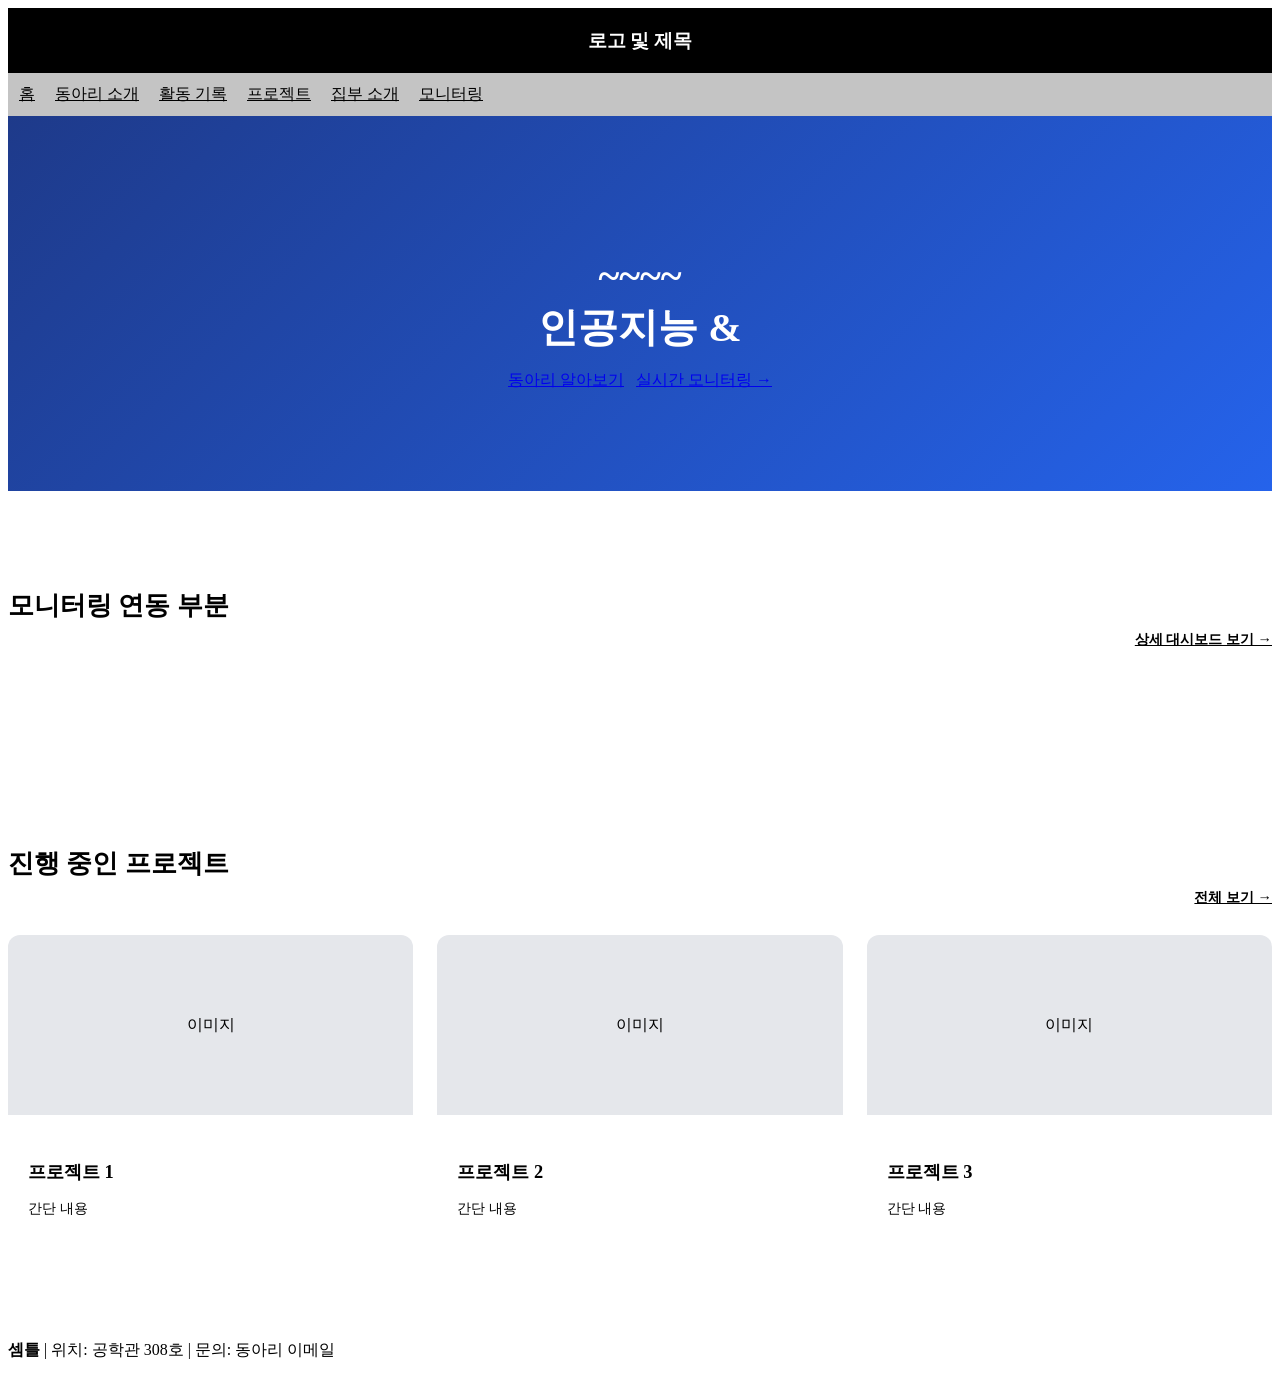
==== index.html @ 61e0ac9c "Refactor HTML files to update stylesheet paths and improve navigation links" ====
<!doctype html>
<html lang="en">
  <head>
    <meta charset="UTF-8" />
    <meta name="viewport" content="width=device-width, initial-scale=1.0" />
    <title>Document</title>
    <link rel="stylesheet" href="/css/index.css" />
  </head>
    <header>
      <h3>로고 및 제목</h3>
    </header>
    <nav class="navbar">
      <a href="/index.html">홈</a>
      <a href="/html/introduce.html">동아리 소개</a>
      <a href="/html/activity.html">활동 기록</a>
      <a href="/html/project.html">프로젝트</a>
      <a href="/html/members.html">집부 소개</a>
      <a href="">모니터링</a>
    </nav>
    <!-- 1구역: 메인 배너 -->
    <main>
    <section class="hero">
      <div class="hero-content">
        <h2>~~~~<br />인공지능 &amp;  </h2>
        <div class="hero-buttons">
          <a href="introduce.html" class="btn btn-primary">동아리 알아보기</a>
          <a href="monitoring.html" class="btn btn-outline">실시간 모니터링 →</a>
        </div>
      </div>
    </section>

    <!-- 2구역: 실시간 IoT 상태 요약 (모니터링 팀 연동 구역) -->
    <section class="section iot-preview">
      <div class="container">
        <div class="section-header">
          <h3>모니터링 연동 부분</h3>
          <a href="monitoring.html" class="more-link">상세 대시보드 보기 →</a>
        <!--  -->
        <!-- </div>
        <div class="status-grid">
          <div class="status-card">
            <span class="label">현재 온도</span>
            <strong class="value" id="temp-value">23.5°C</strong>
            <span class="badge normal">정상</span>
          </div>
          <div class="status-card">
            <span class="label">현재 습도</span>
            <strong class="value" id="humid-value">45%</strong>
            <span class="badge normal">쾌적</span>
          </div>
          <div class="status-card">
            <span class="label">센서 연결 상태</span>
            <strong class="value" id="sensor-status">Online</strong>
            <span class="badge active">수집 중</span>
          </div> -->
        </div>
      </div>
    </section>

    <!-- 3구역: 주요 프로젝트 미리보기 -->
    <section class="section project-preview">
      <div class="container">
        <div class="section-header">
          <h3>진행 중인 프로젝트</h3>
          <a href="project.html" class="more-link">전체 보기 →</a>
        </div>
        <div class="card-grid">
          <article class="card">
            <div class="card-thumb">이미지</div>
            <div class="card-body">
              <h4>프로젝트 1</h4>
              <p>간단 내용</p>
            </div>
          </article>
          <article class="card">
            <div class="card-thumb">이미지</div>
            <div class="card-body">
              <h4>프로젝트 2</h4>
              <p>간단 내용</p>
            </div>
          </article>
          <article class="card">
            <div class="card-thumb">이미지</div>
            <div class="card-body">
              <h4>프로젝트 3</h4>
              <p>간단 내용</p>
            </div>
          </article>
        </div>
      </div>
    </section>
  </main>

  <!-- 4구역: 하단 푸터 -->
  <footer class="site-footer">
    <div class="container">
      <p><strong>셈틀</strong> | 위치: 공학관 308호 | 문의: 동아리 이메일</p>
    </div>
  </footer>
  </body>
</html>
---- css/index.css ----
/* 상단 고정 내용 */

* {
  box-sizing: border-box;
}

header {
  margin: 0;
  padding: 1px;
  text-align: center;
  background-color: black;
  color: white;
}

header h3 {
  text-align: center;
}

.navbar {
  display: flex;
  padding: 1px;
  text-align: center;
  text-justify: center;
  background-color: rgb(196, 196, 196);
  position: sticky;
  top: 0;
}

.navbar a {
  padding: 10px;
  text-align: center;
  color: black;
}

.navbar a:hover {
  color: black;
}

/* 상단 고정 내용 */

/* 메인 배너 */
.hero {
  background: linear-gradient(135deg, #1e3a8a, #2563eb);
  color: #ffffff;
  padding: 100px 20px;
  text-align: center;
}

.hero h2 {
  font-size: 2.5rem;
  line-height: 1.3;
  margin-bottom: 16px;
}

.hero p {
  font-size: 1.1rem;
  opacity: 0.9;
  margin-bottom: 32px;
}

.hero-buttons {
  display: flex;
  justify-content: center;
  gap: 12px;
}

/* 공통 섹션 여백 및 제목 */
.section {
  padding: 72px 0;
}

.section-header {
  display: flex;
  justify-content: space-between;
  align-items: flex-end;
  margin-bottom: 28px;
}

.section-header h3 {
  font-size: 1.6rem;
}

.more-link {
  font-size: 0.9rem;
  color: var(--primary);
  font-weight: 600;
}

/* 2구역: 실시간 IoT 상태 카드 */
.iot-preview {
  background-color: var(--bg-light);
}

.status-grid {
  display: grid;
  grid-template-columns: repeat(3, 1fr);
  gap: 20px;
}

.status-card {
  background-color: #ffffff;
  border: 1px solid var(--border);
  border-radius: 12px;
  padding: 24px;
  display: flex;
  flex-direction: column;
  gap: 8px;
}

.status-card .label {
  font-size: 0.9rem;
  color: var(--text-sub);
}

.status-card .value {
  font-size: 2rem;
  color: var(--text-main);
}

.badge {
  align-self: flex-start;
  font-size: 0.75rem;
  font-weight: 600;
  padding: 4px 10px;
  border-radius: 999px;
}

.badge.normal {
  background-color: #dcfce7;
  color: #166534;
}

.badge.active {
  background-color: #dbeafe;
  color: #1e40af;
}

/* 3구역: 프로젝트 카드 */
.card-grid {
  display: grid;
  grid-template-columns: repeat(3, 1fr);
  gap: 24px;
}

.card {
  border: 1px solid var(--border);
  border-radius: 12px;
  overflow: hidden;
  background-color: #ffffff;
  transition: transform 0.2s, box-shadow 0.2s;
}

.card:hover {
  transform: translateY(-4px);
  box-shadow: 0 10px 20px rgba(0, 0, 0, 0.08);
}

.card-thumb {
  height: 180px;
  background-color: #e5e7eb;
  display: flex;
  align-items: center;
  justify-content: center;
  color: var(--text-sub);
}

.card-body {
  padding: 20px;
}

.card-body h4 {
  font-size: 1.15rem;
  margin-bottom: 8px;
}

.card-body p {
  font-size: 0.9rem;
  color: var(--text-sub);
}

/* 모바일 반응형 (화면 너비 768px 이하) */
@media (max-width: 768px) {
  .status-grid,
  .card-grid {
    grid-template-columns: 1fr;
  }

  .hero h2 {
    font-size: 1.8rem;
  }
}
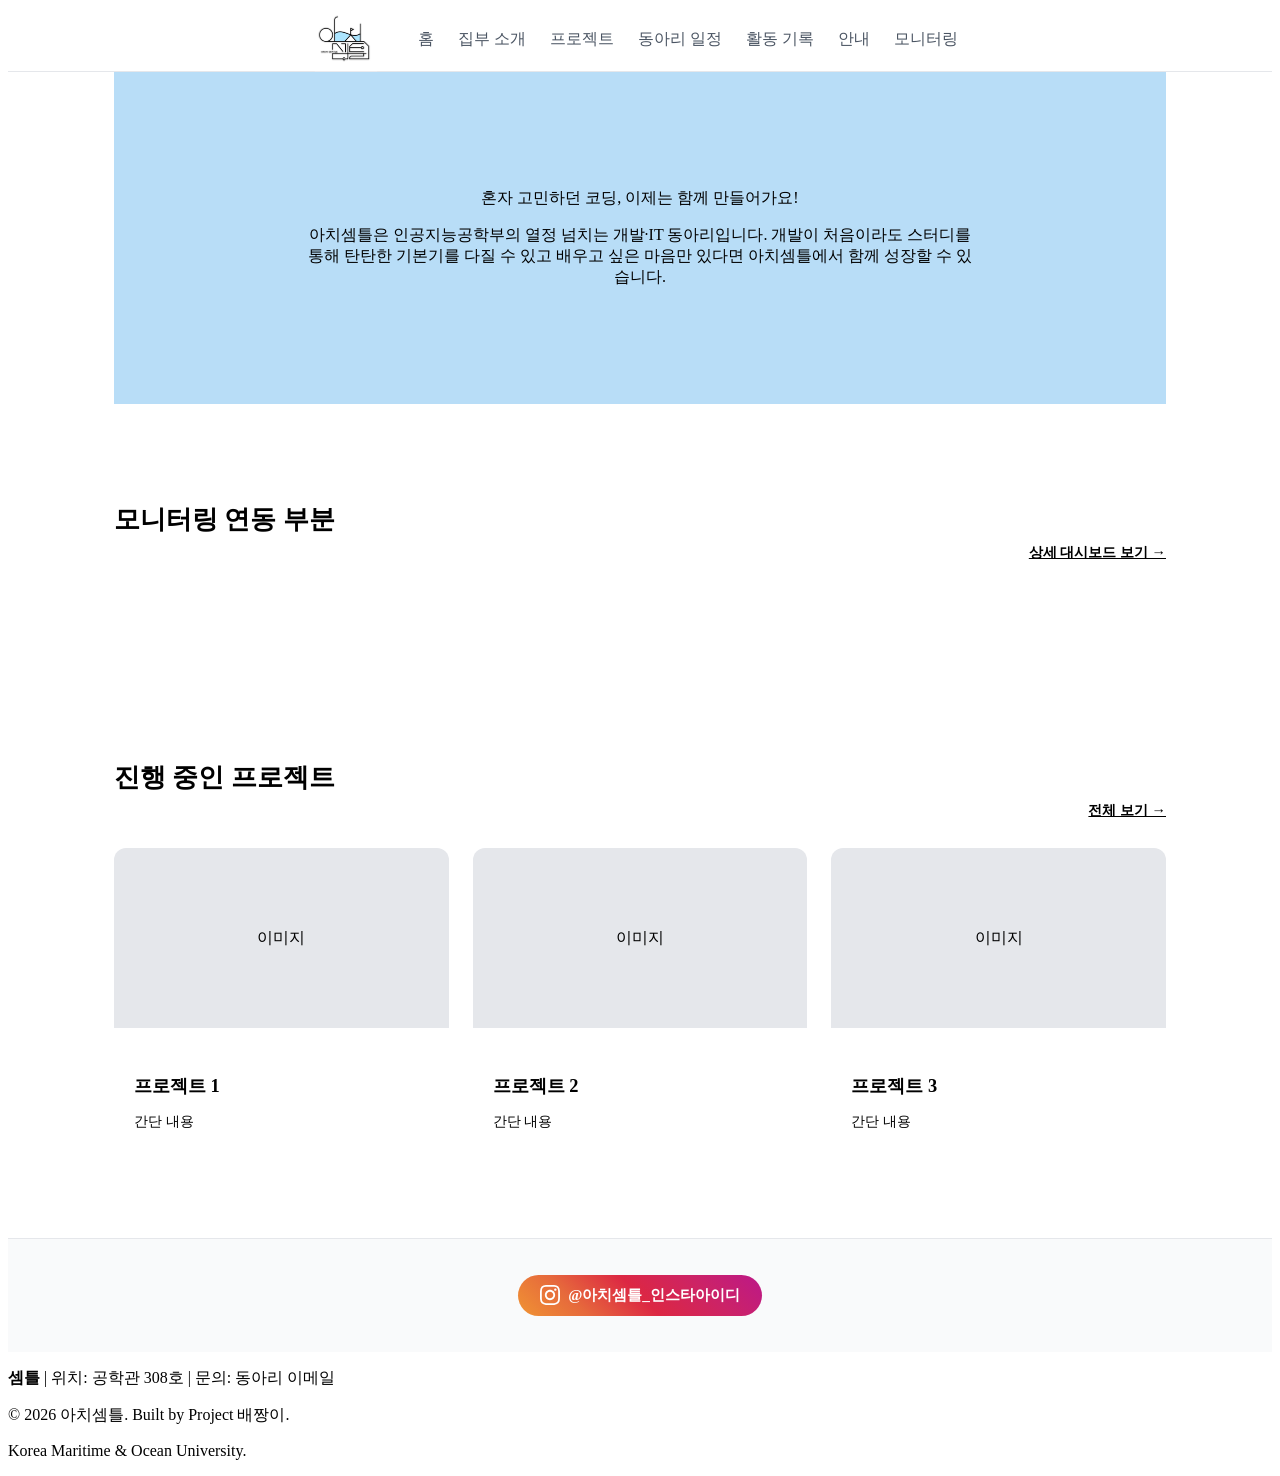
==== commit bf066640: "Refactor code structure and remove redundant sections for improved readability and maintainability" ====
--- a/index.html
+++ b/index.html
@@ -4,98 +4,114 @@
     <meta charset="UTF-8" />
     <meta name="viewport" content="width=device-width, initial-scale=1.0" />
     <title>Document</title>
-    <link rel="stylesheet" href="/css/index.css" />
+    <link rel="stylesheet" href="./css/index.css" />
   </head>
-    <header>
-      <h3>로고 및 제목</h3>
+  <body>
+    <!-- 상단 고정 navbar -->
+    <header class="site-header">
+      <h3 class="logo">
+        <a href="/index.html"
+          ><img src="/img/셈틀로고.png" alt="동아리로고"
+        /></a>
+      </h3>
+      <nav class="navbar">
+        <a href="/index.html">홈</a>
+        <a href="/html/members.html">집부 소개</a>
+        <a href="/html/project.html">프로젝트</a>
+        <a href="/html/schedule.html">동아리 일정</a>
+        <a href="/html/activity.html">활동 기록</a>
+        <a href="/html/contact.html">안내</a>
+        <a href="">모니터링</a>
+      </nav>
     </header>
-    <nav class="navbar">
-      <a href="/index.html">홈</a>
-      <a href="/html/introduce.html">동아리 소개</a>
-      <a href="/html/activity.html">활동 기록</a>
-      <a href="/html/project.html">프로젝트</a>
-      <a href="/html/members.html">집부 소개</a>
-      <a href="">모니터링</a>
-    </nav>
+
     <!-- 1구역: 메인 배너 -->
     <main>
-    <section class="hero">
-      <div class="hero-content">
-        <h2>~~~~<br />인공지능 &amp;  </h2>
-        <div class="hero-buttons">
-          <a href="introduce.html" class="btn btn-primary">동아리 알아보기</a>
-          <a href="monitoring.html" class="btn btn-outline">실시간 모니터링 →</a>
+      <section class="introduce">
+        <div class="intro-content">
+          <p>혼자 고민하던 코딩, 이제는 함께 만들어가요!</p>
+          <p>
+            아치셈틀은 인공지능공학부의 열정 넘치는 개발·IT 동아리입니다. 개발이
+            처음이라도 스터디를 통해 탄탄한 기본기를 다질 수 있고 배우고 싶은
+            마음만 있다면 아치셈틀에서 함께 성장할 수 있습니다.
+          </p>
         </div>
-      </div>
+      </section>
+
+      <!-- 2구역: 실시간 IoT 상태 요약 (모니터링 팀 연동 구역) -->
+      <section class="section iot-preview">
+        <div class="container">
+          <div class="section-header">
+            <h3>모니터링 연동 부분</h3>
+            <a href="monitoring.html" class="more-link">상세 대시보드 보기 →</a>
+          </div>
+        </div>
+      </section>
+
+      <!-- 3구역: 주요 프로젝트 미리보기 -->
+      <section class="section project-preview">
+        <div class="container">
+          <div class="section-header">
+            <h3>진행 중인 프로젝트</h3>
+            <a href="project.html" class="more-link">전체 보기 →</a>
+          </div>
+          <div class="card-grid">
+            <article class="card">
+              <div class="card-thumb">이미지</div>
+              <div class="card-body">
+                <h4>프로젝트 1</h4>
+                <p>간단 내용</p>
+              </div>
+            </article>
+            <article class="card">
+              <div class="card-thumb">이미지</div>
+              <div class="card-body">
+                <h4>프로젝트 2</h4>
+                <p>간단 내용</p>
+              </div>
+            </article>
+            <article class="card">
+              <div class="card-thumb">이미지</div>
+              <div class="card-body">
+                <h4>프로젝트 3</h4>
+                <p>간단 내용</p>
+              </div>
+            </article>
+          </div>
+        </div>
+      </section>
+    </main>
+
+    <!-- 푸터 바로 위: 동아리 인스타그램 연결 영역 -->
+    <section class="insta-banner">
+      <a
+        href="https://www.instagram.com/_ssuy_ad_arch_semtle?dmpr=ZHFlcDl1ZHdhcHl1"
+        target="_blank"
+        rel="noopener noreferrer"
+        class="insta-btn"
+      >
+        <svg
+          viewBox="0 0 24 24"
+          width="20"
+          height="20"
+          fill="currentColor"
+          aria-hidden="true"
+        >
+          <path
+            d="M12 2.163c3.204 0 3.584.012 4.85.07 3.252.148 4.771 1.691 4.919 4.919.058 1.265.069 1.645.069 4.849 0 3.205-.012 3.584-.069 4.849-.149 3.225-1.664 4.771-4.919 4.919-1.266.058-1.644.07-4.85.07-3.204 0-3.584-.012-4.849-.07-3.26-.149-4.771-1.699-4.919-4.92-.058-1.265-.07-1.644-.07-4.849 0-3.204.013-3.583.07-4.849.149-3.227 1.664-4.771 4.919-4.919 1.266-.057 1.645-.069 4.849-.069zm0-2.163c-3.259 0-3.667.014-4.947.072-4.358.2-6.78 2.618-6.98 6.98-.059 1.281-.073 1.689-.073 4.948 0 3.259.014 3.668.072 4.948.2 4.358 2.618 6.78 6.98 6.98 1.281.058 1.689.072 4.948.072 3.259 0 3.668-.014 4.948-.072 4.354-.2 6.782-2.618 6.979-6.98.059-1.28.073-1.689.073-4.948 0-3.259-.014-3.667-.072-4.947-.196-4.354-2.617-6.78-6.979-6.98-1.281-.059-1.69-.073-4.949-.073zm0 5.838c-3.403 0-6.162 2.759-6.162 6.162s2.759 6.163 6.162 6.163 6.162-2.759 6.162-6.163c0-3.403-2.759-6.162-6.162-6.162zm0 10.162c-2.209 0-4-1.79-4-4 0-2.209 1.791-4 4-4s4 1.791 4 4c0 2.21-1.791 4-4 4zm6.406-11.845c-.796 0-1.441.645-1.441 1.44s.645 1.44 1.441 1.44c.795 0 1.439-.645 1.439-1.44s-.644-1.44-1.439-1.44z"
+          />
+        </svg>
+        <span>@아치셈틀_인스타아이디</span>
+      </a>
     </section>
 
-    <!-- 2구역: 실시간 IoT 상태 요약 (모니터링 팀 연동 구역) -->
-    <section class="section iot-preview">
+   <!-- 하단 -->
+    <footer class="site-footer">
       <div class="container">
-        <div class="section-header">
-          <h3>모니터링 연동 부분</h3>
-          <a href="monitoring.html" class="more-link">상세 대시보드 보기 →</a>
-        <!--  -->
-        <!-- </div>
-        <div class="status-grid">
-          <div class="status-card">
-            <span class="label">현재 온도</span>
-            <strong class="value" id="temp-value">23.5°C</strong>
-            <span class="badge normal">정상</span>
-          </div>
-          <div class="status-card">
-            <span class="label">현재 습도</span>
-            <strong class="value" id="humid-value">45%</strong>
-            <span class="badge normal">쾌적</span>
-          </div>
-          <div class="status-card">
-            <span class="label">센서 연결 상태</span>
-            <strong class="value" id="sensor-status">Online</strong>
-            <span class="badge active">수집 중</span>
-          </div> -->
-        </div>
+        <p><strong>셈틀</strong> | 위치: 공학관 308호 | 문의: 동아리 이메일</p>
+        <p>&copy; 2026 아치셈틀. Built by Project 배짱이.</p>
+        <p>Korea Maritime &amp; Ocean University.</p>
       </div>
-    </section>
-
-    <!-- 3구역: 주요 프로젝트 미리보기 -->
-    <section class="section project-preview">
-      <div class="container">
-        <div class="section-header">
-          <h3>진행 중인 프로젝트</h3>
-          <a href="project.html" class="more-link">전체 보기 →</a>
-        </div>
-        <div class="card-grid">
-          <article class="card">
-            <div class="card-thumb">이미지</div>
-            <div class="card-body">
-              <h4>프로젝트 1</h4>
-              <p>간단 내용</p>
-            </div>
-          </article>
-          <article class="card">
-            <div class="card-thumb">이미지</div>
-            <div class="card-body">
-              <h4>프로젝트 2</h4>
-              <p>간단 내용</p>
-            </div>
-          </article>
-          <article class="card">
-            <div class="card-thumb">이미지</div>
-            <div class="card-body">
-              <h4>프로젝트 3</h4>
-              <p>간단 내용</p>
-            </div>
-          </article>
-        </div>
-      </div>
-    </section>
-  </main>
-
-  <!-- 4구역: 하단 푸터 -->
-  <footer class="site-footer">
-    <div class="container">
-      <p><strong>셈틀</strong> | 위치: 공학관 308호 | 문의: 동아리 이메일</p>
-    </div>
-  </footer>
+    </footer>
   </body>
 </html>
--- a/css/index.css
+++ b/css/index.css
@@ -4,52 +4,77 @@
   box-sizing: border-box;
 }
 
-header {
-  margin: 0;
-  padding: 1px;
-  text-align: center;
-  background-color: black;
-  color: white;
-}
-
-header h3 {
-  text-align: center;
-}
-
-.navbar {
-  display: flex;
-  padding: 1px;
-  text-align: center;
-  text-justify: center;
-  background-color: rgb(196, 196, 196);
+.site-header {
   position: sticky;
   top: 0;
+  z-index: 100;
+  background-color: #ffffff;
+  border-bottom: 1px solid #e5e7eb;
+
+  height: 64px; /* 1. navbar 전체 높이를 고정 */
+  padding: 0 40px; /* 2. 위아래 padding을 0으로 줄여 로고 공간 확보 */
+  display: flex;
+  justify-content: center;
+  align-items: center;
+  gap: 48px; /* 로고와 첫 번째 메뉴 사이 간격 확보 */
+}
+
+.site-header .logo {
+  margin: 0;
+  line-height: 1;
+}
+
+.site-header .logo a {
+  display: flex;
+  align-items: center;
+  gap: 12px; /* 로고가 커지면서 글자와 너무 가까워지면 이 값을 늘리세요 */
+  text-decoration: none;
+  color: #111827;
+}
+
+.site-header .logo img {
+  height: 48px; /* 3. 헤더 높이(64px) 안에서 최대한 키움 */
+  width: auto;
+  display: block;
+  transform: scale(1.3);
+}
+
+.navbar {
+  display: flex;
+  gap: 24px; /* 메뉴 항목 사이 간격 */
 }
 
 .navbar a {
-  padding: 10px;
-  text-align: center;
-  color: black;
+  text-decoration: none;
+  color: #4b5563;
+  font-weight: 500;
+  transition: color 0.2s;
 }
 
 .navbar a:hover {
-  color: black;
-}
-
-/* 상단 고정 내용 */
+  color: #0b5394;
+}
+
+/* ㅡㅡㅡㅡㅡㅡㅡㅡㅡㅡㅡㅡㅡㅡㅡ */
+
+main {
+  max-width: 1100px;
+  margin: 0 auto;
+  padding: 0 24px;
+}
 
 /* 메인 배너 */
-.hero {
-  background: linear-gradient(135deg, #1e3a8a, #2563eb);
-  color: #ffffff;
+.introduce {
+  background-color: rgb(184,221,247);
   padding: 100px 20px;
   text-align: center;
 }
 
-.hero h2 {
-  font-size: 2.5rem;
-  line-height: 1.3;
-  margin-bottom: 16px;
+.intro-content {
+  font-size: 16px;
+  max-width: 720px;
+  margin: 0 auto;
+  padding: 0 24px;
 }
 
 .hero p {
@@ -147,7 +172,9 @@
   border-radius: 12px;
   overflow: hidden;
   background-color: #ffffff;
-  transition: transform 0.2s, box-shadow 0.2s;
+  transition:
+    transform 0.2s,
+    box-shadow 0.2s;
 }
 
 .card:hover {
@@ -176,6 +203,33 @@
 .card-body p {
   font-size: 0.9rem;
   color: var(--text-sub);
+}
+
+/* 인스타그램 배너 */
+.insta-banner {
+  border-top: 1px solid #e5e7eb;
+  background-color: #f9fafb;
+  padding: 36px 20px;
+  text-align: center;
+}
+
+.insta-btn {
+  display: inline-flex;
+  align-items: center;
+  gap: 8px;
+  padding: 10px 22px;
+  border-radius: 999px;
+  background: linear-gradient(45deg, #f09433, #e6683c, #dc2743, #cc2366, #bc1888);
+  color: #ffffff;
+  font-size: 0.95rem;
+  font-weight: 600;
+  text-decoration: none;
+  transition: transform 0.2s, opacity 0.2s;
+}
+
+.insta-btn:hover {
+  transform: translateY(-2px);
+  opacity: 0.9;
 }
 
 /* 모바일 반응형 (화면 너비 768px 이하) */
@@ -188,4 +242,4 @@
   .hero h2 {
     font-size: 1.8rem;
   }
-}+}
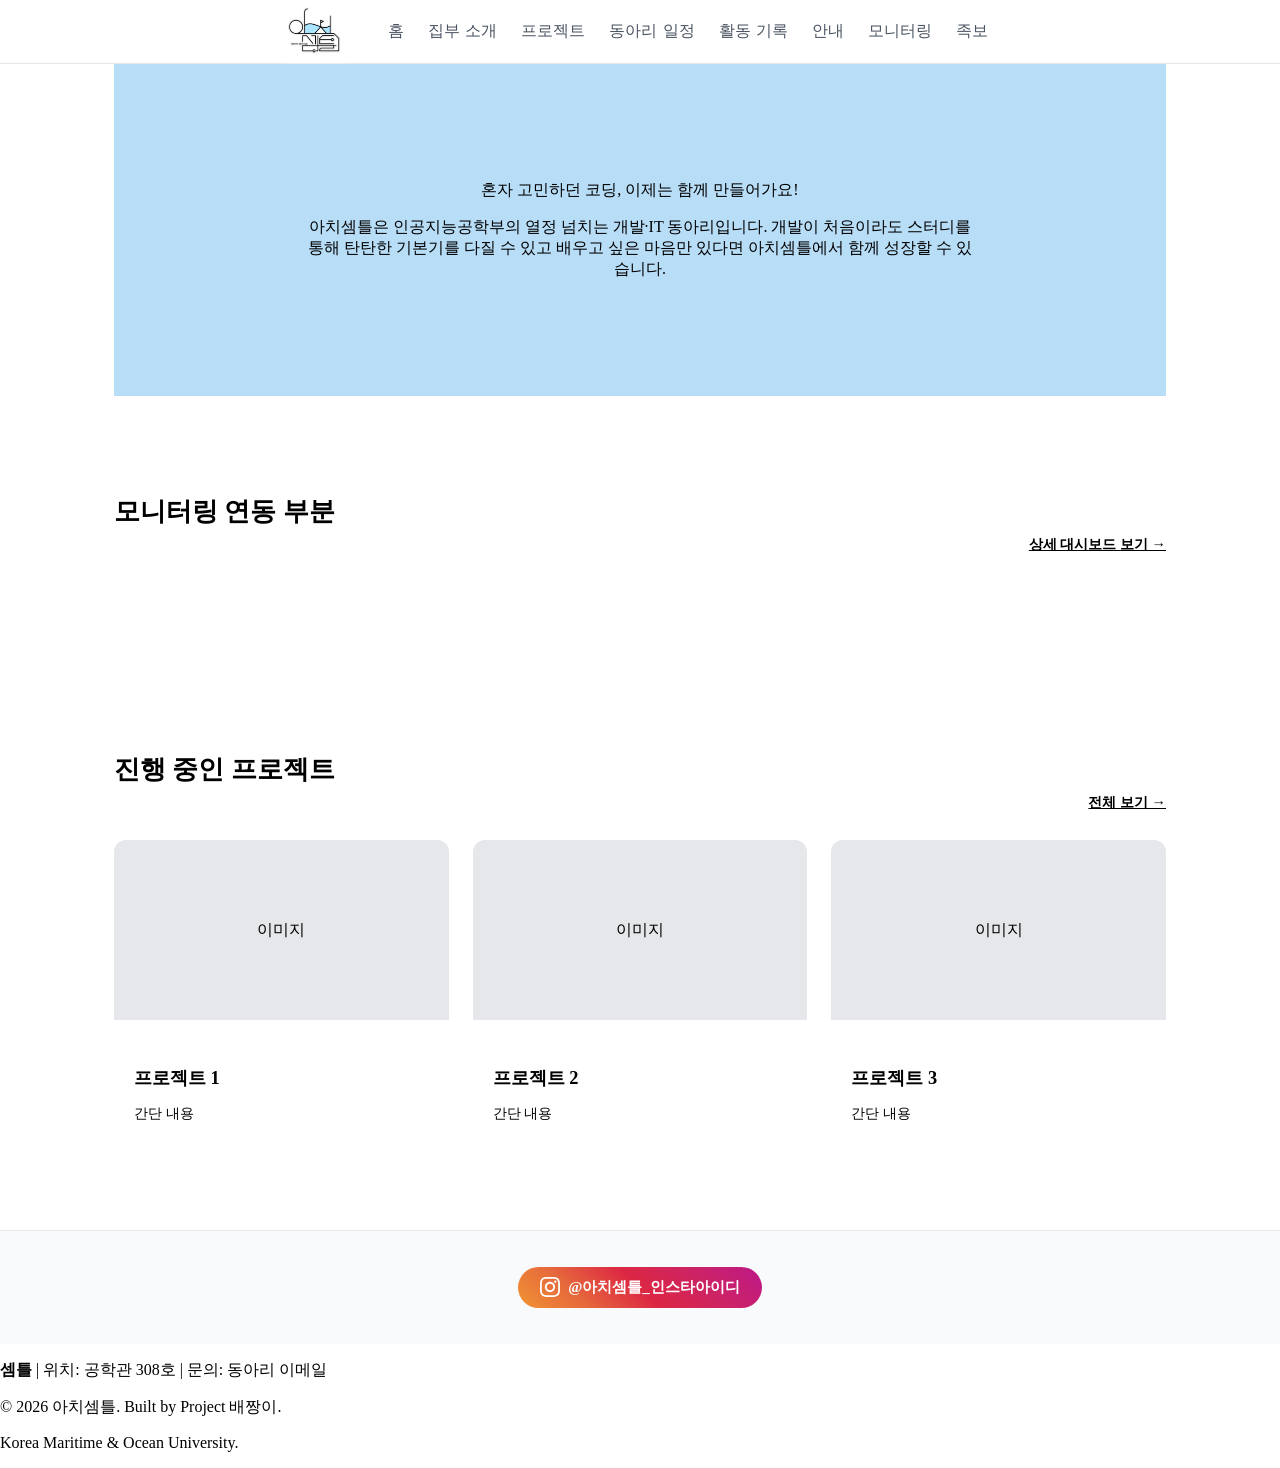
==== commit b13839c2: "feat: add environment configuration and ignore files feat: enhance activity page styles and structur" ====
--- a/index.html
+++ b/index.html
@@ -4,24 +4,26 @@
     <meta charset="UTF-8" />
     <meta name="viewport" content="width=device-width, initial-scale=1.0" />
     <title>Document</title>
+    <link rel="stylesheet" href="./css/site-header.css" />
     <link rel="stylesheet" href="./css/index.css" />
   </head>
   <body>
     <!-- 상단 고정 navbar -->
     <header class="site-header">
       <h3 class="logo">
-        <a href="/index.html"
-          ><img src="/img/셈틀로고.png" alt="동아리로고"
+        <a href="./index.html"
+          ><img src="./img/셈틀로고.png" alt="동아리로고"
         /></a>
       </h3>
-      <nav class="navbar">
-        <a href="/index.html">홈</a>
-        <a href="/html/members.html">집부 소개</a>
-        <a href="/html/project.html">프로젝트</a>
-        <a href="/html/schedule.html">동아리 일정</a>
-        <a href="/html/activity.html">활동 기록</a>
-        <a href="/html/contact.html">안내</a>
+      <nav class="navbar" aria-label="주 메뉴">
+        <a href="./index.html">홈</a>
+        <a href="./html/members.html">집부 소개</a>
+        <a href="./html/project.html">프로젝트</a>
+        <a href="./html/schedule.html">동아리 일정</a>
+        <a href="./html/activity.html">활동 기록</a>
+        <a href="./html/contact.html">안내</a>
         <a href="">모니터링</a>
+        <a href="./html/jokbo.html">족보</a>
       </nav>
     </header>
 
@@ -43,7 +45,7 @@
         <div class="container">
           <div class="section-header">
             <h3>모니터링 연동 부분</h3>
-            <a href="monitoring.html" class="more-link">상세 대시보드 보기 →</a>
+            <a href="./html/monitoring.html" class="more-link">상세 대시보드 보기 →</a>
           </div>
         </div>
       </section>
@@ -53,7 +55,7 @@
         <div class="container">
           <div class="section-header">
             <h3>진행 중인 프로젝트</h3>
-            <a href="project.html" class="more-link">전체 보기 →</a>
+            <a href="./html/project.html" class="more-link">전체 보기 →</a>
           </div>
           <div class="card-grid">
             <article class="card">
--- a/css/site-header.css
+++ b/css/site-header.css
@@ -0,0 +1,79 @@
+* {
+  box-sizing: border-box;
+}
+
+body {
+  margin: 0;
+}
+
+.site-header {
+  position: sticky;
+  top: 0;
+  z-index: 100;
+  display: flex;
+  align-items: center;
+  justify-content: center;
+  gap: 48px;
+  height: 64px;
+  padding: 0 40px;
+  border-bottom: 1px solid #e5e7eb;
+  background: #fff;
+  font: 1rem/1.4 system-ui, sans-serif;
+}
+
+.site-header .logo {
+  flex: none;
+  margin: 0;
+}
+
+.site-header .logo a,
+.site-header .logo img {
+  display: block;
+}
+
+.site-header .logo img {
+  height: 48px;
+  width: auto;
+  transform: scale(1.3);
+}
+
+.navbar {
+  display: flex;
+  gap: 24px;
+  min-width: 0;
+  overflow-x: auto;
+  white-space: nowrap;
+  padding-block: 8px;
+}
+
+.navbar a {
+  color: #4b5563;
+  font-weight: 500;
+  text-decoration: none;
+}
+
+.navbar a:hover,
+.navbar a:focus-visible {
+  color: #0b5394;
+}
+
+.navbar a:focus-visible {
+  outline-offset: -1px;
+}
+
+@media (max-width: 760px) {
+  .site-header {
+    justify-content: flex-start;
+    gap: 16px;
+    padding: 0 16px;
+  }
+
+  .site-header .logo img {
+    height: 36px;
+    transform: none;
+  }
+
+  .navbar {
+    gap: 16px;
+  }
+}
--- a/css/index.css
+++ b/css/index.css
@@ -1,62 +1,3 @@
-/* 상단 고정 내용 */
-
-* {
-  box-sizing: border-box;
-}
-
-.site-header {
-  position: sticky;
-  top: 0;
-  z-index: 100;
-  background-color: #ffffff;
-  border-bottom: 1px solid #e5e7eb;
-
-  height: 64px; /* 1. navbar 전체 높이를 고정 */
-  padding: 0 40px; /* 2. 위아래 padding을 0으로 줄여 로고 공간 확보 */
-  display: flex;
-  justify-content: center;
-  align-items: center;
-  gap: 48px; /* 로고와 첫 번째 메뉴 사이 간격 확보 */
-}
-
-.site-header .logo {
-  margin: 0;
-  line-height: 1;
-}
-
-.site-header .logo a {
-  display: flex;
-  align-items: center;
-  gap: 12px; /* 로고가 커지면서 글자와 너무 가까워지면 이 값을 늘리세요 */
-  text-decoration: none;
-  color: #111827;
-}
-
-.site-header .logo img {
-  height: 48px; /* 3. 헤더 높이(64px) 안에서 최대한 키움 */
-  width: auto;
-  display: block;
-  transform: scale(1.3);
-}
-
-.navbar {
-  display: flex;
-  gap: 24px; /* 메뉴 항목 사이 간격 */
-}
-
-.navbar a {
-  text-decoration: none;
-  color: #4b5563;
-  font-weight: 500;
-  transition: color 0.2s;
-}
-
-.navbar a:hover {
-  color: #0b5394;
-}
-
-/* ㅡㅡㅡㅡㅡㅡㅡㅡㅡㅡㅡㅡㅡㅡㅡ */
-
 main {
   max-width: 1100px;
   margin: 0 auto;
